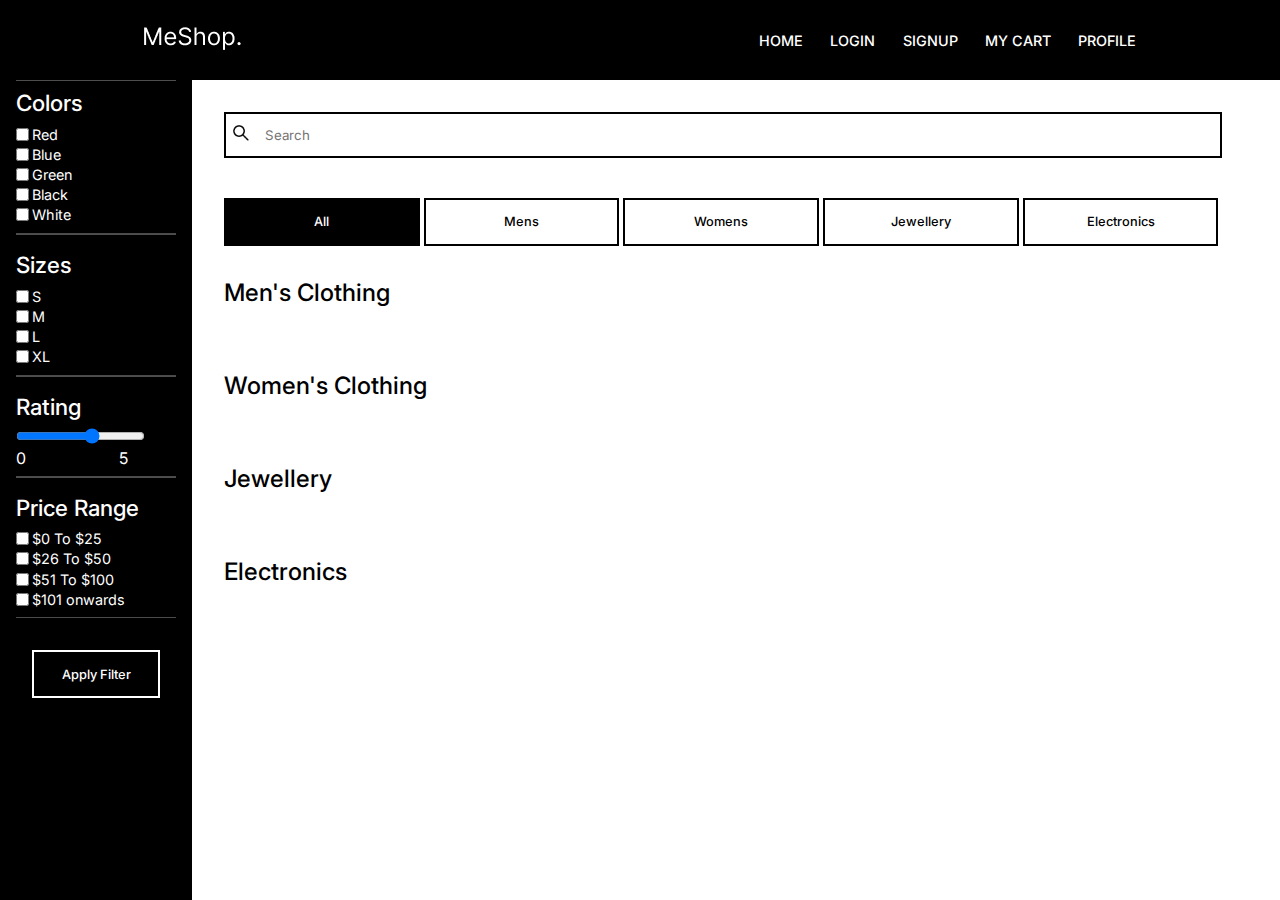
==== shop.html @ e1a55631 "updated" ====
<!DOCTYPE html>
<html lang="en">
<head>
    <meta charset="UTF-8">
    <meta name="viewport" content="width=device-width, initial-scale=1.0">
    <title>Shop</title>
    <link rel="stylesheet" href="style.css">
</head>
<body>
    <div class="container">
        <nav>
        <div class="brand">
            <a href="#"><img src="./assets/MeShop..png"></a>
        </div>

        <div class="nav-items">
            <ul class="items">
                <li><a href="#" id="home">HOME</a></li>
                <li><a href="#" id="login-index">LOGIN</a></li>
                <li><a href="#" id="signup-index">SIGNUP</a></li>
                <li><a href="#" id="mycart-index">MY CART</a></li>
                <li><a href="#" id="profile.index">PROFILE</a></li>
            </ul>
        </div>
    </nav>
    <main>
        <aside>
            <div class="colors">
                <div class="name">Colors</div>
                <div class="inputs">
                    <div><input type="checkbox" value="Red" class="color-filter"> Red</div>
                    <div><input type="checkbox" value="Blue" class="color-filter"> Blue</div>
                    <div><input type="checkbox" value="Green" class="color-filter"> Green</div>
                    <div><input type="checkbox" value="Black" class="color-filter"> Black</div>
                    <div><input type="checkbox" value="White" class="color-filter"> White</div>
                </div>
            </div>
            <div class="sizes">
                <div class="name">Sizes</div>
                <div class="inputs">
                    <div><input type="checkbox" value="S" class="size-filter"> S</div>
                    <div><input type="checkbox" value="M" class="size-filter"> M</div>
                    <div><input type="checkbox" value="L" class="size-filter">L</div>
                    <div><input type="checkbox" value="XL" class="size-filter"> XL</div>
                </div>
            </div>
            <div class="rating">
                <div class="name">Rating</div>
                <input type="range" min="0" max="5" step="1" id="slider">
                <div class="rangeNum">
                    <div>0</div>
                    <div>5</div>
                </div>
            </div>
            <div class="sizes">
                <div class="name">Price Range</div>
                <div class="inputs">
                    <div><input type="checkbox" value="25" class="price-filter">$0 To $25</div>
                    <div><input type="checkbox" value="50" class="price-filter"> $26 To $50</div>
                    <div><input type="checkbox" value="100" class="price-filter"> $51 To $100</div>
                    <div><input type="checkbox" value="100" class="price-filter"> $101 onwards</div>
                </div>
            </div>

            <div class="applyBtn">
                <button type="submit" id="applyFilter">Apply Filter</button>
            </div>
        </aside>

        <div class="main-container">
            <div class="search">
                <div class="image">
                    <img src="./assets/ant-design_search-outlined.png" alt="search">
                </div>
                <input type="search" id="search" placeholder="Search">
            </div>

            <div class="buttons">
                <div class="all">
                    <button type="submit" id="all" class="active">All</button>
                </div>
                <div class="Mens">
                    <button type="submit" id="mens">Mens</button>
                </div>
                <div class="Womens">
                    <button type="submit" id="womens">Womens</button>
                </div>
                <div class="Jewellery">
                    <button type="submit" id="jewellery">Jewellery</button>
                </div>
                <div class="Electronics">
                    <button type="submit" id="electronics">Electronics</button>
                </div>
            </div>
            <div class="items-container">
                <div class="category-name men">
                    Men's Clothing
                </div>
        
                <div class="mens-items">
                    
                </div>
                <div class="category-name women">
                    Women's Clothing
                </div>
        
                <div class="womens-items">
                    
                </div>
                <div class="category-name jewel">
                    Jewellery
                </div>
        
                <div class="j-items">
                    
                </div>
                <div class="category-name electro">
                    Electronics
                </div>
        
                <div class="e-items">
                    
                </div>
                
            </div>
            
            
        </div>

        
    </main>
    </div>
    <script src="index.js"></script>
    <script src="script.js"></script>
</body>
</html>
---- style.css ----
@import url('https://fonts.googleapis.com/css2?family=Inter:wght@300;400;500;600;700;800&family=Josefin+Sans:wght@300&family=Outfit:wght@300;400;500;600;700;800&family=Roboto:wght@400;500;700&display=swap');
*{
    margin: 0;
    padding: 0;
    scroll-behavior: smooth;
    font-family: 'Inter', sans-serif;
    box-sizing: border-box;
}
/*------------NavBar-----------*/
.container{
    max-width:1550px;
    width: 100%;
    margin: 0 auto;
}
nav{
    display: flex;
    justify-content: space-between;
    height:5rem;
    align-items: center;
    padding: 0px 9rem;
    background-color: black;
    margin-top: 0;
    position: fixed;
    width: 100vw;
    z-index: 1000;
}

nav .nav-items .items li a{
    text-decoration: none;
    color: white;
    font-size: 0.9rem;
    font-weight: 500;

}

nav .nav-items .items li::marker{
    content: none;
}

nav .nav-items .items{
    display: flex;
    column-gap: 1.7rem;
}

nav .button{
    display: flex;
    justify-content: center;
    align-items: center;
    column-gap: .4rem;
}
nav .button .login-button button{
    background-color: #F2DEDF;
    color: black;
    border: 2px solid black;
    width:6rem;
    padding:0.4rem;
    font-size: 0.8rem;
    font-weight: 500;
    cursor: pointer;
}

nav .button .signup-button button{
    background-color: #F2DEDF;
    color: black;
    border: 2px solid black;
    width:6rem;
    padding:0.4rem;
    font-size: 0.8rem;
    font-weight: 500;
    cursor: pointer;
}

/*------------Section1-----------*/
.section1{
    background-color: white;
    padding: 5rem 9rem 0 9rem;
}
.section1 .upper{
    display: flex;
    justify-content: center;
}

.section1 .upper .left{
    display: flex;
    flex-direction: column;
    width: 50%;
}

.section1 .upper .left .left-top{
    font-size: 4rem;
    font-weight: 500;
    max-width: 90%;
    padding: 2.5rem 0;
    letter-spacing: .1rem;
}
.section1 .upper .left .left-center{
    font-size: 1.1rem;
    padding: 2rem 0;
    max-width: 60%;
}
.section1 .upper .left .left-bottom{
    padding: 2rem 0; 
    
}
.section1 .upper .left .left-bottom #login1{
    background-color: black;
    color: white;
    border: 2px solid black;
    width:12rem;
    padding:0.6rem;
    font-size: 0.9rem;
    font-weight: 500;
    cursor: pointer;
}

.section1 .upper .left .left-bottom  #signup1{
    background-color: white;
    color: black;
    border: 2px solid black;
    width:12rem;
    padding:0.6rem;
    font-size: 0.9rem;
    font-weight: 500;
    cursor: pointer;
}

.section1 .upper .right{
    width: 50%;
    display: flex;
    justify-content: end;
    align-items: center;
}

.section1 .upper .right img{
    width: 90%;
}

.section1 .lower{
    display: flex;
    justify-content: center;
    align-items: center;
    padding: 1rem 0;
}
.section1 .lower img{
    width: 100%;
}




/*signup and login page*/

.form-container{
    display:flex;
    justify-content: center;
    align-items: center;
    gap:3rem
}

form{
    display: flex;
    flex-direction: column;
    justify-content: center;
    align-items: center;
    background-color: white;
    width: 30vw;
    margin-top: 8rem;
    padding:3rem 2rem;
    border-radius: 9px;
    box-shadow: rgba(0, 0, 0, 0.24) 0px 3px 8px;
    min-height: 30rem;
}

form h1{
    padding-bottom:2rem;
}
form input{
    width: 100%;
    margin-bottom: 1rem;
    height: 2rem;
    padding: 0 .5rem;
    border: 1px solid gainsboro;
    outline: black;
}

form button{
    background-color: black;
    color: white;
    border: 2px solid black;
    width:12rem;
    padding:0.6rem;
    font-size: 0.9rem;
    font-weight: 500;
    cursor: pointer;
    margin-bottom: 1rem;
}

/*Shop page*/

aside{
    width: 15vw;
    height: 100vh;
    background-color: black;
    color: white;
    position: fixed;
    padding: 0 1rem 1rem 1rem;
    top:5rem;
    z-index: 1000;
}
.name{
    font-size: 1.4rem;
    font-weight: 500;
    padding: .5rem 0;
}
.colors{
    display: flex;
    flex-direction: column;
}

.colors .inputs{
    display: flex;
    flex-direction: column;
    justify-content: center;
}

.inputs div{
    padding: .1rem 0;
    display: flex;
    align-items: center;
    gap: .2rem;
    font-size: .9rem;
}

.applyBtn{
    width:100%;
    display: flex;
    padding-top: 2rem;
    justify-content: center;
    align-items: center;
}

.applyBtn button{
    background-color:black;
    color: white;
    border: 2px solid white;
    width:80%;
    padding:0.4rem;
    font-size: 0.8rem;
    font-weight: 500;
    cursor: pointer;
    height: 3rem;

}
.rating,.sizes{
    border-top: 1px solid rgba(255, 255, 255, 0.304);
    border-bottom: 1px solid rgba(255, 255, 255, 0.292);
    padding:.5rem 0;
}

.colors{
    border-top: 1px solid rgba(255, 255, 255, 0.304);
    border-bottom: 1px solid rgba(255, 255, 255, 0.292);
    padding:0 0 .5rem 0;
}

.rating .rangeNum{
    display: flex;
    justify-content: space-between;
    width: 70%;
    align-items: center;
}

.main-container{
    width: 83vw;
    position: relative;
    left: 15vw;
    top: 5rem;
    padding: 2rem;
}

.main-container .search{
    width: 100%;
    display: flex;
    border: 2px solid black;
    align-items: center;
    padding: 0.3rem;
    margin-bottom: 2.5rem;
}

.main-container .search input{
    width: 100%;
    border: none;
    padding: .1rem .3rem;
    height: 2rem;
    outline: none;
}
.main-container .search image{
    display: flex;
    justify-content: center;
    align-items: center;
}
.main-container .search img{
    width: 70%;
}

.main-container .buttons{
    display: grid;
    grid-template-columns: 1fr 1fr 1fr 1fr 1fr;
}

.buttons button{
    background-color:white;
    color: black;
    border: 2px solid black;
    width: 98%;
    padding:0.4rem;
    font-size: 0.8rem;
    font-weight: 500;
    cursor: pointer;
    height: 3rem;
}

.main-container .category-name{
    padding: 2rem 0;
    font-size: 1.5rem;
    font-weight: 500;
}

.card{
    display: flex;
    flex-direction: column;
    border: 2px solid black;
    align-items: center;
    min-width: 20vw;
    max-width: 20vw;
}

.card .item-image{
    display: flex;
    justify-content: center;
    align-items: center;
    width: 250px;
    min-height: 300px;
}
.card .item-image img{
    width: 15rem;
    height: 15rem;
}
.card .item-details{
    width: 100%;
    display: flex;
    flex-direction: column;
    padding: 1rem 1rem;
    row-gap: .4rem;
    min-height: 100px;
}
.card .item-details .prizeAndSize{
    display: flex;
    justify-content: space-between;
    align-items: center;
}
.card .addToCartBtn1,.card .addToCartBtn2,.card .addToCartBtn3,.card .addToCartBtn4{
    width: 100%;
}
.card .addToCartBtn1 button,.card .addToCartBtn2 button,.card .addToCartBtn3 button,.card .addToCartBtn4 button{
    background-color:black;
    color: white;
    border: 2px solid black;
    width: 100%;
    padding:0.4rem;
    font-size: 0.8rem;
    font-weight: 500;
    cursor: pointer;
    height: 3rem;
}

.mens-items,.womens-items,.j-items,.e-items{
    display: flex;
    flex-wrap: nowrap;
    gap: 1rem;
    overflow: scroll;
}
.mens-items::-webkit-scrollbar,.womens-items::-webkit-scrollbar,.j-items::-webkit-scrollbar,.e-items::-webkit-scrollbar {
    display: none;
}


/*mycart page*/

.cart-container{
    display: flex;
    flex-direction: column;
    align-items: center;
    position: relative;
    top: 5rem;
}

.myCart-name{
    font-size: 2.5rem;
    font-weight: 500;
    padding: 2rem;
    padding-bottom: 3rem;
}

.main-cart{
    display: flex;
    width: 100%;
    justify-content: center;
    gap: 3rem;
    padding: 1rem 5rem;
}

.left-mainCart{
    width: 70%;
    display: grid;
    grid-template-columns: 1fr 1fr 1fr;
    gap: 1rem;

}

.right-mainCart{
    width: 30%;
    height: fit-content;
    background-color: black;
    color: white;
    display: flex;
    flex-direction: column;
    align-items: center;
}

.right-mainCart .checkout-name{
    padding: 2rem 1rem 3rem 1rem;
    font-size: 1.2rem;
    font-weight: 500;
}

.right-mainCart .checkout-items{
    width: 100%;
    display: flex;
    justify-content: space-between;
    padding: 1rem 3rem;
}

.right-mainCart .totalAmt{
    width: 100%;
    display: flex;
    justify-content: space-between;
    padding: 1rem 3rem;
    margin-top: 2rem;
    border-top: 1px solid rgba(255, 255, 255, 0.359);
    border-bottom: 1px solid rgba(255, 255, 255, 0.363);
}

.right-mainCart .totalAmt .total{
    font-weight: 500;
}

.right-mainCart .checkoutBtn{
    width: 100%;
    display: flex;
    justify-content: center;
    padding-top: 3rem;
}
.right-mainCart .checkoutBtn button{
    background-color:white;
    color: black;
    border: 2px solid white;
    width: 70%;
    padding:0.4rem;
    font-size: 0.8rem;
    font-weight: 500;
    cursor: pointer;
    height: 3rem;
    margin-bottom: 5rem;
}

.buttons .active{
    background-color: black;
    color: white;
}
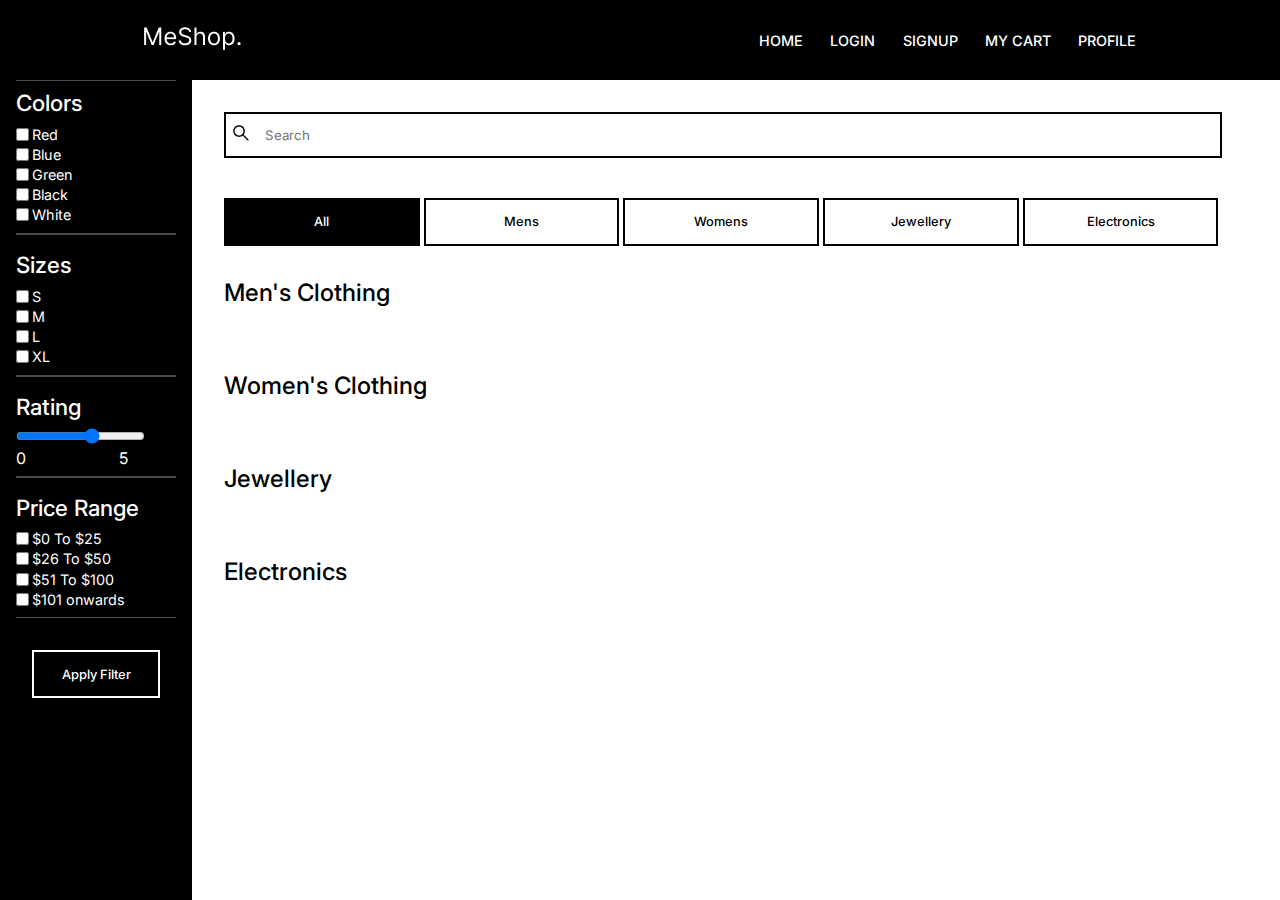
==== commit 68a43e1d: "completed" ====
--- a/shop.html
+++ b/shop.html
@@ -58,7 +58,7 @@
                     <div><input type="checkbox" value="25" class="price-filter">$0 To $25</div>
                     <div><input type="checkbox" value="50" class="price-filter"> $26 To $50</div>
                     <div><input type="checkbox" value="100" class="price-filter"> $51 To $100</div>
-                    <div><input type="checkbox" value="100" class="price-filter"> $101 onwards</div>
+                    <div><input type="checkbox" value="101" class="price-filter"> $101 onwards</div>
                 </div>
             </div>
 
--- a/style.css
+++ b/style.css
@@ -333,6 +333,7 @@
     align-items: center;
     min-width: 20vw;
     max-width: 20vw;
+    height: fit-content;
 }
 
 .card .item-image{
@@ -352,7 +353,7 @@
     flex-direction: column;
     padding: 1rem 1rem;
     row-gap: .4rem;
-    min-height: 100px;
+    height: 120px;
 }
 .card .item-details .prizeAndSize{
     display: flex;
@@ -433,14 +434,29 @@
     font-size: 1.2rem;
     font-weight: 500;
 }
-
-.right-mainCart .checkout-items{
+.right-mainCart .ci{
+    display: flex;
+    flex-direction: column;
+    width: 100%;
+}
+.right-mainCart .ci .checkout-items{
     width: 100%;
     display: flex;
     justify-content: space-between;
     padding: 1rem 3rem;
-}
-
+    height: 3rem;
+    
+}
+.right-mainCart .ci .checkout-items .checkout-item-name{
+    width: 80%;
+    white-space: wrap;
+    overflow: hidden;
+    text-overflow: ellipsis;
+}
+
+.right-mainCart .ci .checkout-items .checkout-price{
+    width: 20%;
+}
 .right-mainCart .totalAmt{
     width: 100%;
     display: flex;
